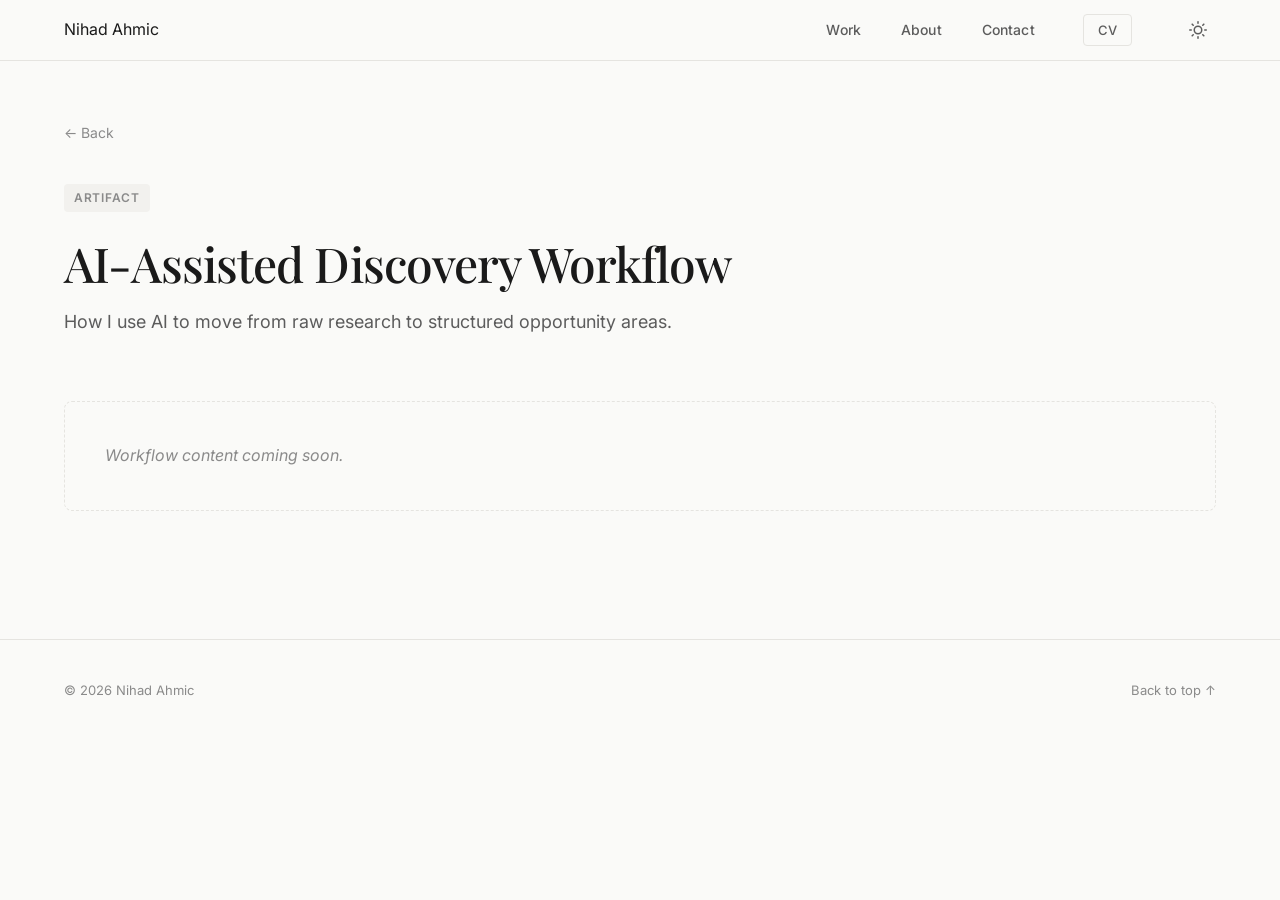
==== artifacts/discovery-workflow.html @ 09aa1a8a "Initial portfolio deploy" ====
<!DOCTYPE html>
<html lang="en" data-theme="light">
<head>
  <meta charset="UTF-8">
  <meta name="viewport" content="width=device-width, initial-scale=1.0">
  <title>AI-Assisted Discovery Workflow | Nihad Ahmic</title>
  <meta name="description" content="How I use AI to move from raw research to structured opportunity areas.">
  <link rel="stylesheet" href="../styles.css">
  <link rel="preconnect" href="https://fonts.googleapis.com">
  <link rel="preconnect" href="https://fonts.gstatic.com" crossorigin>
  <link href="https://fonts.googleapis.com/css2?family=Inter:wght@400;500;600&family=Playfair+Display:ital,wght@0,500;0,600;1,500&display=swap" rel="stylesheet">
</head>
<body>

  <!-- Navigation -->
  <nav class="nav" aria-label="Primary navigation">
    <div class="nav-inner">
      <a href="../index.html" class="nav-logo">Nihad Ahmic</a>
      <div class="nav-links">
        <a href="../index.html#work">Work</a>
        <a href="../index.html#about">About</a>
        <a href="../index.html#contact">Contact</a>
        <a href="../cv.pdf" class="nav-cv" target="_blank" rel="noopener noreferrer">CV</a>
        <button class="theme-toggle" aria-label="Toggle dark mode" type="button">
          <svg class="icon-sun" width="18" height="18" viewBox="0 0 24 24" fill="none" stroke="currentColor" stroke-width="2" stroke-linecap="round" stroke-linejoin="round"><circle cx="12" cy="12" r="5"/><line x1="12" y1="1" x2="12" y2="3"/><line x1="12" y1="21" x2="12" y2="23"/><line x1="4.22" y1="4.22" x2="5.64" y2="5.64"/><line x1="18.36" y1="18.36" x2="19.78" y2="19.78"/><line x1="1" y1="12" x2="3" y2="12"/><line x1="21" y1="12" x2="23" y2="12"/><line x1="4.22" y1="19.78" x2="5.64" y2="18.36"/><line x1="18.36" y1="5.64" x2="19.78" y2="4.22"/></svg>
          <svg class="icon-moon" width="18" height="18" viewBox="0 0 24 24" fill="none" stroke="currentColor" stroke-width="2" stroke-linecap="round" stroke-linejoin="round"><path d="M21 12.79A9 9 0 1 1 11.21 3 7 7 0 0 0 21 12.79z"/></svg>
        </button>
      </div>
    </div>
  </nav>

  <!-- Subpage Header -->
  <header class="subpage-header">
    <div class="container">
      <a href="../index.html" class="breadcrumb">&larr; Back</a>
      <div>
        <span class="subpage-tag">Artifact</span>
        <h1 class="subpage-title">AI-Assisted Discovery Workflow</h1>
        <p class="subpage-description">How I use AI to move from raw research to structured opportunity areas.</p>
      </div>
    </div>
  </header>

  <!-- Body -->
  <main class="subpage-body">
    <div class="container">
      <section class="subpage-section">
        <div class="subpage-placeholder">Workflow content coming soon.</div>
      </section>
    </div>
  </main>

  <!-- Footer -->
  <footer class="footer">
    <div class="container footer-inner">
      <p>&copy; 2026 Nihad Ahmic</p>
      <a href="#" class="footer-top">Back to top <span aria-hidden="true">↑</span></a>
    </div>
  </footer>

  <script src="../script.js"></script>
</body>
</html>
---- styles.css ----
/* ============================================
   DESIGN TOKENS
   ============================================ */

:root {
  /* Typography */
  --font-sans: 'Inter', -apple-system, BlinkMacSystemFont, 'Segoe UI', sans-serif;
  --font-serif: 'Playfair Display', Georgia, 'Times New Roman', serif;

  /* Spacing */
  --space-xs: 0.5rem;
  --space-sm: 1rem;
  --space-md: 1.5rem;
  --space-lg: 2.5rem;
  --space-xl: 4rem;
  --space-2xl: 6rem;
  --space-3xl: 8rem;

  /* Sizing */
  --container: 1200px;
  --radius: 12px;
  --radius-sm: 8px;

  /* Transition */
  --ease: cubic-bezier(0.25, 0.46, 0.45, 0.94);
  --duration: 0.3s;

  /* Light theme (default) */
  --bg: #FAFAF8;
  --bg-elevated: #FFFFFF;
  --bg-subtle: #F2F1EE;
  --text-primary: #1A1A1A;
  --text-secondary: #5C5C5C;
  --text-tertiary: #8A8A8A;
  --border: #E5E4E0;
  --border-hover: #D0CFC9;
  --accent: #1A1A1A;
  --accent-text: #FAFAF8;
  --color-accent: #C4622D;
  --card-shadow: 0 1px 3px rgba(0,0,0,0.04), 0 4px 12px rgba(0,0,0,0.03);
  --card-shadow-hover: 0 2px 8px rgba(0,0,0,0.06), 0 8px 24px rgba(0,0,0,0.06);
}

[data-theme="dark"] {
  --bg: #111110;
  --bg-elevated: #1A1A18;
  --bg-subtle: #222220;
  --text-primary: #EDEDEB;
  --text-secondary: #A0A09C;
  --text-tertiary: #6B6B67;
  --border: #2C2C2A;
  --border-hover: #3D3D3A;
  --accent: #EDEDEB;
  --accent-text: #111110;
  --color-accent: #D4733E;
  --card-shadow: 0 1px 3px rgba(0,0,0,0.2), 0 4px 12px rgba(0,0,0,0.15);
  --card-shadow-hover: 0 2px 8px rgba(0,0,0,0.3), 0 8px 24px rgba(0,0,0,0.25);
}

/* ============================================
   RESET & BASE
   ============================================ */

*, *::before, *::after {
  margin: 0;
  padding: 0;
  box-sizing: border-box;
}

html {
  scroll-behavior: smooth;
  -webkit-text-size-adjust: 100%;
}

body {
  font-family: var(--font-sans);
  font-size: 1rem;
  line-height: 1.6;
  color: var(--text-primary);
  background: var(--bg);
  -webkit-font-smoothing: antialiased;
  -moz-osx-font-smoothing: grayscale;
  transition: background var(--duration) var(--ease), color var(--duration) var(--ease);
}

a {
  color: inherit;
  text-decoration: none;
}

ol, ul {
  list-style: none;
}

img {
  display: block;
  max-width: 100%;
}

button {
  border: none;
  background: none;
  cursor: pointer;
  font: inherit;
  color: inherit;
}

/* ============================================
   LAYOUT
   ============================================ */

.container {
  max-width: var(--container);
  margin: 0 auto;
  padding: 0 var(--space-md);
}

.section {
  padding: var(--space-3xl) 0;
}

@media (max-width: 768px) {
  .section {
    padding: var(--space-xl) 0;
  }
}

/* ============================================
   NAVIGATION
   ============================================ */

.nav {
  position: fixed;
  top: 0;
  left: 0;
  right: 0;
  z-index: 100;
  background: var(--bg);
  border-bottom: 1px solid var(--border);
  transition: background var(--duration) var(--ease), border-color var(--duration) var(--ease);
}

.nav-inner {
  max-width: var(--container);
  margin: 0 auto;
  padding: 0 var(--space-md);
  display: flex;
  align-items: center;
  justify-content: space-between;
  height: 60px;
}

.nav-logo {
  font-family: var(--font-sans);
  font-size: 1rem;
  font-weight: 400;
  letter-spacing: 0;
}

.nav-links {
  display: flex;
  align-items: center;
  gap: var(--space-lg);
}

.nav-links a {
  font-size: 0.875rem;
  font-weight: 500;
  color: var(--text-secondary);
  transition: color var(--duration) var(--ease);
  letter-spacing: 0.01em;
}

.nav-links a:hover {
  color: var(--text-primary);
}

.nav-links a.active {
  color: var(--text-primary);
  border-bottom: 1.5px solid var(--color-accent);
  padding-bottom: 2px;
}

.nav-cv {
  margin-left: var(--space-xs);
  padding: 5px 14px;
  border: 1px solid var(--border) !important;
  border-radius: 4px;
  font-size: 0.8125rem !important;
  font-weight: 500;
  transition: border-color var(--duration) var(--ease), color var(--duration) var(--ease);
}

.nav-cv:hover {
  border-color: var(--border-hover) !important;
}

.nav-linkedin {
  display: inline-flex;
  align-items: center;
  justify-content: center;
  color: var(--text-secondary);
  margin-left: 16px;
  margin-right: 16px;
  transition: color 0.2s ease;
}

.nav-linkedin:hover {
  color: var(--color-accent);
}

.theme-toggle {
  display: flex;
  align-items: center;
  justify-content: center;
  width: 36px;
  height: 36px;
  border-radius: 50%;
  transition: background var(--duration) var(--ease);
  color: var(--text-secondary);
  margin-left: var(--space-xs);
}

.theme-toggle:hover {
  background: var(--bg-subtle);
  color: var(--text-primary);
}

[data-theme="light"] .icon-moon { display: none; }
[data-theme="dark"] .icon-sun { display: none; }

/* ============================================
   HERO
   ============================================ */

.hero {
  display: flex;
  align-items: flex-start;
  padding-top: 120px;
  padding-bottom: var(--space-3xl);
}

.hero .container {
  display: flex;
  flex-direction: column;
}

.hero-label {
  font-size: 0.8125rem;
  font-weight: 600;
  letter-spacing: 0.08em;
  text-transform: uppercase;
  color: var(--text-tertiary);
  margin-bottom: var(--space-md);
  border-left: 2px solid var(--accent);
  padding-left: 8px;
}

.hero-headline {
  font-family: var(--font-serif);
  font-size: clamp(2.5rem, 5.5vw, 4.25rem);
  font-weight: 500;
  line-height: 1.1;
  letter-spacing: -0.025em;
  margin-bottom: var(--space-lg);
  max-width: 800px;
}

.hero-sub {
  font-size: 1.125rem;
  line-height: 1.7;
  color: var(--text-secondary);
  max-width: 640px;
  margin-bottom: var(--space-md);
}

.hero-proof {
  display: none;
}

.hero-ctas {
  display: flex;
  gap: var(--space-sm);
  flex-wrap: wrap;
}

.hero-ai-note {
  font-size: 12px;
  font-family: var(--font-sans);
  font-style: italic;
  opacity: 0.55;
  margin-top: 12px;
  color: var(--text-secondary);
}

.hero-aside {
  display: flex;
  flex-direction: row;
  align-items: center;
  gap: var(--space-lg);
  margin-top: 48px;
}

.hero-stat {
  display: flex;
  flex-direction: column;
  gap: 4px;
}

.hero-stat-number {
  font-family: var(--font-serif);
  font-size: 2rem;
  font-weight: 600;
  letter-spacing: -0.02em;
}

.hero-stat-label {
  font-size: 0.75rem;
  color: var(--text-tertiary);
  letter-spacing: 0.01em;
  font-family: var(--font-sans);
}

.hero-stat-divider {
  width: 1px;
  height: 48px;
  background: var(--border);
  flex-shrink: 0;
}

@media (max-width: 900px) {
  .hero-aside {
    flex-wrap: wrap;
    gap: var(--space-md);
  }
}

@media (max-width: 480px) {
  .hero {
    padding-top: 100px;
  }
  .hero-aside {
    flex-direction: column;
    align-items: flex-start;
  }
  .hero-stat-divider {
    width: 48px;
    height: 1px;
  }
}

/* ============================================
   BUTTONS
   ============================================ */

.btn {
  display: inline-flex;
  align-items: center;
  gap: 8px;
  padding: 14px 28px;
  font-size: 0.9375rem;
  font-weight: 500;
  border-radius: 4px;
  transition: all var(--duration) var(--ease);
  letter-spacing: 0.01em;
}

.btn-primary {
  background: var(--accent);
  color: var(--accent-text);
}

.btn-primary:hover {
  opacity: 0.85;
  transform: translateY(-1px);
}

.btn-secondary {
  background: transparent;
  color: var(--text-primary);
  border: 1.5px solid var(--border-hover);
}

.btn-secondary:hover {
  border-color: var(--text-tertiary);
  background: var(--bg-subtle);
}

.btn-primary--accent {
  background: var(--color-accent);
  color: #FFFFFF;
}

.btn-primary--accent:hover {
  opacity: 0.85;
  transform: translateY(-1px);
}

/* ============================================
   SECTION HEADERS
   ============================================ */

.section-header {
  display: flex;
  align-items: baseline;
  gap: var(--space-md);
  margin-bottom: var(--space-xl);
}

.section-number {
  font-family: var(--font-serif);
  font-size: 0.875rem;
  color: var(--text-tertiary);
  font-style: italic;
}

.section-title {
  font-family: var(--font-serif);
  font-size: clamp(1.75rem, 3vw, 2.5rem);
  font-weight: 500;
  letter-spacing: -0.02em;
}

.section-intro {
  font-size: 1.125rem;
  line-height: 1.7;
  color: var(--text-secondary);
  max-width: 680px;
  margin-bottom: var(--space-xl);
}

/* ============================================
   SELECTED WORK
   ============================================ */

.selected-work {
  background: var(--bg-subtle);
}

.work-grid {
  display: grid;
  grid-template-columns: 1fr 1fr;
  gap: var(--space-md);
}

.work-card {
  display: block;
  background: var(--bg-elevated);
  border: 1px solid var(--border);
  border-radius: var(--radius);
  padding: var(--space-lg);
  transition: all var(--duration) var(--ease);
  box-shadow: var(--card-shadow);
}

.work-card:hover {
  border-color: var(--border-hover);
  box-shadow: var(--card-shadow-hover);
  transform: translateY(-2px);
}

.work-card--large {
  grid-column: 1 / -1;
  display: grid;
  grid-template-columns: 1fr;
}

.work-card-inner {
  display: flex;
  flex-direction: column;
  gap: var(--space-sm);
}

.work-card-tag {
  display: inline-block;
  width: fit-content;
  font-size: 0.75rem;
  font-weight: 600;
  letter-spacing: 0.06em;
  text-transform: uppercase;
  color: var(--text-tertiary);
  padding: 4px 10px;
  background: var(--bg-subtle);
  border-radius: 4px;
}

.work-card-title {
  font-family: var(--font-serif);
  font-size: 1.375rem;
  font-weight: 500;
  letter-spacing: -0.01em;
  line-height: 1.3;
}

.work-card-desc {
  color: var(--text-secondary);
  font-size: 0.9375rem;
  line-height: 1.65;
  max-width: 600px;
}

.work-card-link {
  font-size: 0.875rem;
  font-weight: 500;
  color: var(--text-primary);
  margin-top: auto;
  padding-top: var(--space-xs);
  transition: opacity var(--duration) var(--ease);
}

.work-card:hover .work-card-link {
  opacity: 0.7;
}

.work-card:hover .work-card-link span {
  color: var(--color-accent);
}

@media (max-width: 640px) {
  .work-grid {
    grid-template-columns: 1fr;
  }
}

/* ============================================
   HOW I OPERATE
   ============================================ */

.how-i-work {
  background: var(--bg-subtle);
}

.how-layout {
  display: grid;
  grid-template-columns: 1fr 1fr;
  gap: var(--space-3xl);
  align-items: start;
}

.principles-list {
  display: flex;
  flex-direction: column;
  gap: 0;
  counter-reset: principle;
}

.principle {
  display: flex;
  align-items: baseline;
  gap: var(--space-md);
  padding: var(--space-md) 0;
  border-bottom: 1px solid var(--border);
}

.principle:first-child {
  padding-top: 0;
}

.principle:last-child {
  border-bottom: none;
}

.principle-number {
  font-family: var(--font-serif);
  font-size: 0.8125rem;
  font-style: italic;
  color: var(--text-tertiary);
  flex-shrink: 0;
  width: 24px;
}

.principle p {
  font-size: 1.0625rem;
  line-height: 1.55;
}

@media (max-width: 768px) {
  .how-layout {
    grid-template-columns: 1fr;
    gap: var(--space-xl);
  }
}

/* ============================================
   ARTIFACTS
   ============================================ */

.artifacts-section {
  margin-top: var(--space-3xl);
}

.artifacts-heading {
  font-family: var(--font-serif);
  font-size: 1.5rem;
  font-weight: 500;
  letter-spacing: -0.01em;
  margin-bottom: var(--space-sm);
}

.artifacts-intro {
  font-size: 1rem;
  line-height: 1.7;
  color: var(--text-secondary);
  margin-bottom: var(--space-lg);
}

.artifacts-grid {
  display: grid;
  grid-template-columns: 1fr 1fr;
  gap: var(--space-md);
}

.artifact-card {
  display: flex;
  flex-direction: column;
  gap: var(--space-xs);
  padding: var(--space-md);
  background: transparent;
  border: 1px dashed var(--border);
  border-radius: var(--radius-sm);
  transition: all var(--duration) var(--ease);
}

.artifact-card:hover {
  border-color: var(--border-hover);
  background: var(--bg-elevated);
}

.artifact-card-title {
  font-size: 0.9375rem;
  font-weight: 500;
  letter-spacing: -0.01em;
}

.artifact-card-desc {
  font-size: 0.8125rem;
  line-height: 1.6;
  color: var(--text-secondary);
}

.artifact-card-status {
  display: inline-block;
  width: fit-content;
  font-size: 0.6875rem;
  font-weight: 500;
  letter-spacing: 0.04em;
  text-transform: uppercase;
  color: var(--text-tertiary);
  padding: 2px 8px;
  background: var(--bg-subtle);
  border-radius: 100px;
  margin-top: var(--space-xs);
}

@media (max-width: 640px) {
  .artifacts-grid {
    grid-template-columns: 1fr;
  }
}

/* Stagger artifact cards */
.artifacts-grid .reveal:nth-child(2) { transition-delay: 0.06s; }
.artifacts-grid .reveal:nth-child(3) { transition-delay: 0.12s; }
.artifacts-grid .reveal:nth-child(4) { transition-delay: 0.18s; }

/* ============================================
   ABOUT
   ============================================ */

.about {
  background: var(--bg-subtle);
}

.about-layout {
  display: grid;
  grid-template-columns: 35% 1fr;
  gap: 64px;
  align-items: start;
}

.about-photo {
  background: var(--bg-subtle);
  border-radius: 4px;
  overflow: hidden;
}

.about-photo img {
  width: 100%;
  aspect-ratio: 4 / 5;
  object-fit: cover;
  object-position: top center;
  border-radius: 4px;
}

.about-content {
  display: flex;
  flex-direction: column;
  gap: var(--space-md);
}

.about-text {
  font-size: 1.125rem;
  line-height: 1.75;
  color: var(--text-secondary);
}

.about-text:first-child {
  color: var(--text-primary);
  font-size: 1.25rem;
}

.about-links {
  display: flex;
  flex-direction: column;
  gap: 8px;
  margin-top: 24px;
}

.about-link {
  font-family: var(--font-sans);
  font-size: 0.875rem;
  color: var(--text-tertiary);
  transition: color var(--duration) var(--ease);
}

.about-link:hover {
  color: var(--text-primary);
  text-decoration: underline;
}

@media (max-width: 1024px) {
  .about-layout {
    gap: 32px;
  }
}

@media (max-width: 768px) {
  .about-layout {
    grid-template-columns: 1fr;
    gap: var(--space-lg);
  }
  .about-photo img {
    max-height: 400px;
    width: 100%;
  }
}

/* ============================================
   CONTACT
   ============================================ */

.contact-content {
  max-width: 600px;
}

.contact-text {
  font-size: 1.125rem;
  line-height: 1.7;
  color: var(--text-secondary);
  margin-bottom: var(--space-lg);
}

.contact-links {
  display: flex;
  align-items: center;
  gap: var(--space-lg);
  flex-wrap: wrap;
}

.contact-social {
  font-size: 0.9375rem;
  font-weight: 500;
  color: var(--text-secondary);
  transition: color var(--duration) var(--ease);
}

.contact-social:hover {
  color: var(--text-primary);
}

/* ============================================
   FOOTER
   ============================================ */

.footer {
  padding: var(--space-lg) 0;
  border-top: 1px solid var(--border);
}

.footer-inner {
  display: flex;
  justify-content: space-between;
  align-items: center;
}

.footer p {
  font-size: 0.8125rem;
  color: var(--text-tertiary);
}

.footer-top {
  font-size: 0.8125rem;
  color: var(--text-tertiary);
  transition: color var(--duration) var(--ease);
}

.footer-top:hover {
  color: var(--text-primary);
}

/* ============================================
   SUBPAGE STYLES
   ============================================ */

.subpage-header {
  padding-top: 120px;
  padding-bottom: var(--space-xl);
}

.breadcrumb {
  display: inline-block;
  font-size: 0.875rem;
  color: var(--text-tertiary);
  margin-bottom: var(--space-lg);
  transition: color var(--duration) var(--ease);
}

.breadcrumb:hover {
  color: var(--text-primary);
}

.subpage-tag {
  display: inline-block;
  font-size: 0.75rem;
  font-weight: 600;
  letter-spacing: 0.06em;
  text-transform: uppercase;
  color: var(--text-tertiary);
  padding: 4px 10px;
  background: var(--bg-subtle);
  border-radius: 4px;
  margin-bottom: var(--space-md);
}

.subpage-title {
  font-family: var(--font-serif);
  font-size: clamp(2rem, 4vw, 3rem);
  font-weight: 500;
  line-height: 1.15;
  letter-spacing: -0.02em;
  margin-bottom: var(--space-sm);
}

.subpage-description {
  font-size: 1.125rem;
  line-height: 1.7;
  color: var(--text-secondary);
  max-width: 640px;
}

.subpage-body {
  padding-bottom: var(--space-3xl);
}

.subpage-section {
  margin-bottom: var(--space-2xl);
}

.subpage-section:last-child {
  margin-bottom: 0;
}

.subpage-section-title {
  font-family: var(--font-serif);
  font-size: 1.5rem;
  font-weight: 500;
  letter-spacing: -0.01em;
  margin-bottom: var(--space-md);
}

.subpage-placeholder {
  font-size: 1rem;
  line-height: 1.7;
  color: var(--text-tertiary);
  font-style: italic;
  padding: var(--space-lg);
  border: 1px dashed var(--border);
  border-radius: var(--radius-sm);
}

/* ============================================
   SCROLL REVEAL ANIMATIONS
   ============================================ */

.reveal {
  opacity: 0;
  transform: translateY(20px);
  transition: opacity 0.7s var(--ease), transform 0.7s var(--ease);
}

.reveal.visible {
  opacity: 1;
  transform: translateY(0);
}

/* Stagger children within grids */
.work-grid .reveal:nth-child(2) { transition-delay: 0.08s; }
.work-grid .reveal:nth-child(3) { transition-delay: 0.16s; }

.principles-list .reveal:nth-child(2) { transition-delay: 0.06s; }
.principles-list .reveal:nth-child(3) { transition-delay: 0.12s; }
.principles-list .reveal:nth-child(4) { transition-delay: 0.18s; }
.principles-list .reveal:nth-child(5) { transition-delay: 0.24s; }

/* ============================================
   SELECTION
   ============================================ */

::selection {
  background: var(--accent);
  color: var(--accent-text);
}

/* ============================================
   FOCUS STYLES
   ============================================ */

:focus-visible {
  outline: 2px solid var(--text-primary);
  outline-offset: 3px;
  border-radius: 2px;
}

/* ============================================
   REDUCED MOTION
   ============================================ */

@media (prefers-reduced-motion: reduce) {
  *, *::before, *::after {
    animation-duration: 0.01ms !important;
    transition-duration: 0.01ms !important;
  }

  html {
    scroll-behavior: auto;
  }

  .reveal {
    opacity: 1;
    transform: none;
  }
}
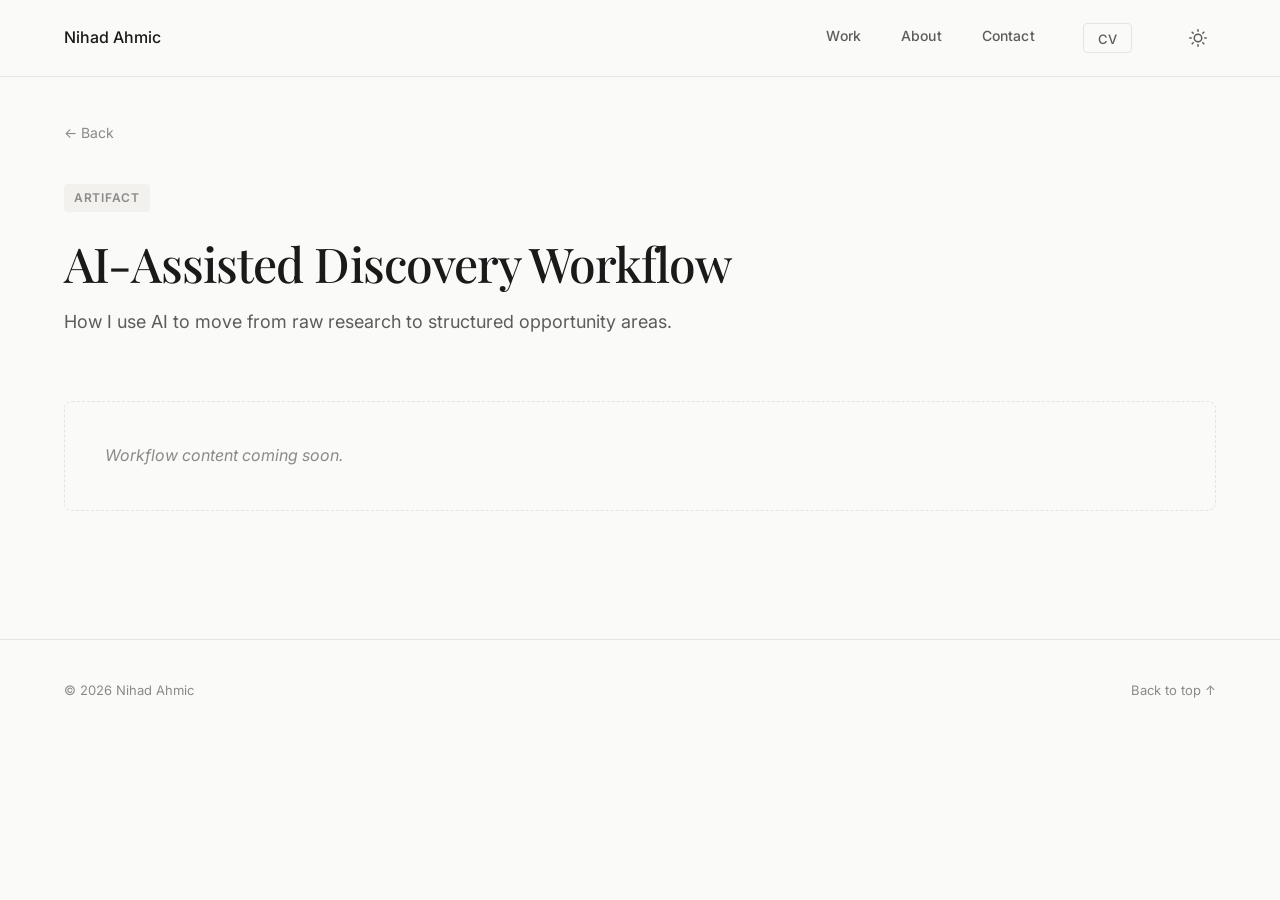
==== commit 8e8d75d3: "Rename cv.pdf to Nihad_Ahmic_CV.pdf Co-Authored-By: Claude Opus 4.7 <noreply@anthropic.com>" ====
--- a/artifacts/discovery-workflow.html
+++ b/artifacts/discovery-workflow.html
@@ -20,7 +20,7 @@
         <a href="../index.html#work">Work</a>
         <a href="../index.html#about">About</a>
         <a href="../index.html#contact">Contact</a>
-        <a href="../cv.pdf" class="nav-cv" target="_blank" rel="noopener noreferrer">CV</a>
+        <a href="../Nihad_Ahmic_CV.pdf" class="nav-cv" target="_blank" rel="noopener noreferrer">CV</a>
         <button class="theme-toggle" aria-label="Toggle dark mode" type="button">
           <svg class="icon-sun" width="18" height="18" viewBox="0 0 24 24" fill="none" stroke="currentColor" stroke-width="2" stroke-linecap="round" stroke-linejoin="round"><circle cx="12" cy="12" r="5"/><line x1="12" y1="1" x2="12" y2="3"/><line x1="12" y1="21" x2="12" y2="23"/><line x1="4.22" y1="4.22" x2="5.64" y2="5.64"/><line x1="18.36" y1="18.36" x2="19.78" y2="19.78"/><line x1="1" y1="12" x2="3" y2="12"/><line x1="21" y1="12" x2="23" y2="12"/><line x1="4.22" y1="19.78" x2="5.64" y2="18.36"/><line x1="18.36" y1="5.64" x2="19.78" y2="4.22"/></svg>
           <svg class="icon-moon" width="18" height="18" viewBox="0 0 24 24" fill="none" stroke="currentColor" stroke-width="2" stroke-linecap="round" stroke-linejoin="round"><path d="M21 12.79A9 9 0 1 1 11.21 3 7 7 0 0 0 21 12.79z"/></svg>
--- a/styles.css
+++ b/styles.css
@@ -1,3 +1,14 @@
+/* ============================================
+   PROD ENVIRONMENT (nihadahmic.com)
+   ============================================ */
+
+.is-prod .nav-links a[href="#work"],
+.is-prod #work,
+.is-prod .artifacts-section,
+.is-prod .hero-ctas a[href="#work"] {
+  display: none !important;
+}
+
 /* ============================================
    DESIGN TOKENS
    ============================================ */
@@ -6,6 +17,7 @@
   /* Typography */
   --font-sans: 'Inter', -apple-system, BlinkMacSystemFont, 'Segoe UI', sans-serif;
   --font-serif: 'Playfair Display', Georgia, 'Times New Roman', serif;
+  --font-mono: ui-monospace, 'SF Mono', 'Menlo', 'Consolas', monospace;
 
   /* Spacing */
   --space-xs: 0.5rem;
@@ -37,6 +49,19 @@
   --accent: #1A1A1A;
   --accent-text: #FAFAF8;
   --color-accent: #C4622D;
+
+  /* Nav active underline — muted version of primary text */
+  --nav-active: rgba(26, 26, 26, 0.55);
+
+  /* Work card category accents (muted, editorial) */
+  --cat-strategy: #3B6FA8;   /* blue */
+  --cat-opportunity: #C08A2E; /* amber */
+  --cat-concept: #4C8056;     /* green */
+
+  /* Draft badge */
+  --badge-bg: #FFF3CD;
+  --badge-text: #7D4E00;
+
   --card-shadow: 0 1px 3px rgba(0,0,0,0.04), 0 4px 12px rgba(0,0,0,0.03);
   --card-shadow-hover: 0 2px 8px rgba(0,0,0,0.06), 0 8px 24px rgba(0,0,0,0.06);
 }
@@ -46,13 +71,23 @@
   --bg-elevated: #1A1A18;
   --bg-subtle: #222220;
   --text-primary: #EDEDEB;
-  --text-secondary: #A0A09C;
-  --text-tertiary: #6B6B67;
+  --text-secondary: #B8B8B4;
+  --text-tertiary: #8A8A85;
   --border: #2C2C2A;
   --border-hover: #3D3D3A;
   --accent: #EDEDEB;
   --accent-text: #111110;
-  --color-accent: #D4733E;
+  --color-accent: #E08A52;
+
+  --nav-active: rgba(237, 237, 235, 0.6);
+
+  --cat-strategy: #6FA3D6;
+  --cat-opportunity: #E0B366;
+  --cat-concept: #7FB089;
+
+  --badge-bg: #4A3A10;
+  --badge-text: #F5D87A;
+
   --card-shadow: 0 1px 3px rgba(0,0,0,0.2), 0 4px 12px rgba(0,0,0,0.15);
   --card-shadow-hover: 0 2px 8px rgba(0,0,0,0.3), 0 8px 24px rgba(0,0,0,0.25);
 }
@@ -116,7 +151,7 @@
 }
 
 .section {
-  padding: var(--space-3xl) 0;
+  padding: 4.5rem 0;
 }
 
 @media (max-width: 768px) {
@@ -147,14 +182,31 @@
   display: flex;
   align-items: center;
   justify-content: space-between;
-  height: 60px;
+  min-height: 76px;
 }
 
 .nav-logo {
+  display: inline-flex;
+  align-items: center;
+  gap: 14px;
   font-family: var(--font-sans);
   font-size: 1rem;
-  font-weight: 400;
+  font-weight: 500;
   letter-spacing: 0;
+}
+
+.nav-avatar {
+  width: 56px;
+  height: 56px;
+  border-radius: 50%;
+  object-fit: cover;
+  object-position: top center;
+  border: 1px solid var(--border);
+  flex-shrink: 0;
+}
+
+.nav-logo-short {
+  display: none;
 }
 
 .nav-links {
@@ -164,21 +216,36 @@
 }
 
 .nav-links a {
+  position: relative;
   font-size: 0.875rem;
   font-weight: 500;
   color: var(--text-secondary);
   transition: color var(--duration) var(--ease);
   letter-spacing: 0.01em;
+  padding-bottom: 3px;
 }
 
 .nav-links a:hover {
   color: var(--text-primary);
 }
 
+.nav-links a::after {
+  content: "";
+  position: absolute;
+  left: 0;
+  bottom: 0;
+  width: 0;
+  height: 1.5px;
+  background: var(--nav-active);
+  transition: width 0.25s ease;
+}
+
 .nav-links a.active {
   color: var(--text-primary);
-  border-bottom: 1.5px solid var(--color-accent);
-  padding-bottom: 2px;
+}
+
+.nav-links a.active::after {
+  width: 100%;
 }
 
 .nav-cv {
@@ -191,22 +258,12 @@
   transition: border-color var(--duration) var(--ease), color var(--duration) var(--ease);
 }
 
+.nav-cv::after {
+  display: none;
+}
+
 .nav-cv:hover {
   border-color: var(--border-hover) !important;
-}
-
-.nav-linkedin {
-  display: inline-flex;
-  align-items: center;
-  justify-content: center;
-  color: var(--text-secondary);
-  margin-left: 16px;
-  margin-right: 16px;
-  transition: color 0.2s ease;
-}
-
-.nav-linkedin:hover {
-  color: var(--color-accent);
 }
 
 .theme-toggle {
@@ -229,6 +286,38 @@
 [data-theme="light"] .icon-moon { display: none; }
 [data-theme="dark"] .icon-sun { display: none; }
 
+@media (max-width: 640px) {
+  .nav-inner {
+    flex-direction: column;
+    align-items: flex-start;
+    padding-top: 10px;
+    padding-bottom: 10px;
+    gap: 8px;
+    min-height: 0;
+  }
+  .nav-logo-full {
+    display: none;
+  }
+  .nav-logo-short {
+    display: inline;
+  }
+  .nav-links {
+    width: 100%;
+    flex-wrap: wrap;
+    gap: 12px;
+    row-gap: 8px;
+  }
+  .nav-links a {
+    font-size: 0.8125rem;
+  }
+  .nav-cv {
+    margin-left: 0;
+  }
+  .theme-toggle {
+    margin-left: auto;
+  }
+}
+
 /* ============================================
    HERO
    ============================================ */
@@ -236,8 +325,8 @@
 .hero {
   display: flex;
   align-items: flex-start;
-  padding-top: 120px;
-  padding-bottom: var(--space-3xl);
+  padding-top: 100px;
+  padding-bottom: 4.5rem;
 }
 
 .hero .container {
@@ -246,32 +335,32 @@
 }
 
 .hero-label {
-  font-size: 0.8125rem;
-  font-weight: 600;
+  font-size: 0.9375rem;
+  font-weight: 700;
   letter-spacing: 0.08em;
   text-transform: uppercase;
-  color: var(--text-tertiary);
+  color: var(--text-secondary);
   margin-bottom: var(--space-md);
   border-left: 2px solid var(--accent);
-  padding-left: 8px;
+  padding-left: 10px;
 }
 
 .hero-headline {
   font-family: var(--font-serif);
-  font-size: clamp(2.5rem, 5.5vw, 4.25rem);
+  font-size: clamp(2rem, 5vw, 3.5rem);
   font-weight: 500;
   line-height: 1.1;
   letter-spacing: -0.025em;
-  margin-bottom: var(--space-lg);
-  max-width: 800px;
+  margin-bottom: var(--space-md);
+  max-width: 20ch;
 }
 
 .hero-sub {
   font-size: 1.125rem;
   line-height: 1.7;
   color: var(--text-secondary);
-  max-width: 640px;
-  margin-bottom: var(--space-md);
+  max-width: 65ch;
+  margin-bottom: var(--space-sm);
 }
 
 .hero-proof {
@@ -284,68 +373,65 @@
   flex-wrap: wrap;
 }
 
-.hero-ai-note {
-  font-size: 12px;
-  font-family: var(--font-sans);
-  font-style: italic;
-  opacity: 0.55;
-  margin-top: 12px;
-  color: var(--text-secondary);
-}
-
 .hero-aside {
-  display: flex;
-  flex-direction: row;
-  align-items: center;
+  display: grid;
+  grid-template-columns: repeat(3, 1fr);
   gap: var(--space-lg);
-  margin-top: 48px;
-}
-
-.hero-stat {
+  margin-top: var(--space-xl);
+  padding-top: var(--space-lg);
+  border-top: 1px solid var(--border);
+}
+
+.stat {
   display: flex;
   flex-direction: column;
-  gap: 4px;
-}
-
-.hero-stat-number {
+  gap: 6px;
+}
+
+.stat-eyebrow {
+  font-size: 11px;
+  font-weight: 600;
+  letter-spacing: 0.1em;
+  text-transform: uppercase;
+  color: var(--text-tertiary);
+}
+
+.stat-number {
   font-family: var(--font-serif);
-  font-size: 2rem;
+  font-size: 2.25rem;
   font-weight: 600;
   letter-spacing: -0.02em;
-}
-
-.hero-stat-label {
-  font-size: 0.75rem;
-  color: var(--text-tertiary);
+  color: var(--text-primary);
+  line-height: 1.1;
+}
+
+.stat-number--text {
+  font-size: 1.35rem;
+  letter-spacing: -0.01em;
+}
+
+.stat-label {
+  font-size: 0.8125rem;
+  color: var(--text-secondary);
   letter-spacing: 0.01em;
   font-family: var(--font-sans);
-}
-
-.hero-stat-divider {
-  width: 1px;
-  height: 48px;
-  background: var(--border);
-  flex-shrink: 0;
+  max-width: 28ch;
 }
 
 @media (max-width: 900px) {
   .hero-aside {
-    flex-wrap: wrap;
+    grid-template-columns: 1fr 1fr;
     gap: var(--space-md);
   }
 }
 
 @media (max-width: 480px) {
   .hero {
-    padding-top: 100px;
+    padding-top: 160px;
   }
   .hero-aside {
-    flex-direction: column;
-    align-items: flex-start;
-  }
-  .hero-stat-divider {
-    width: 48px;
-    height: 1px;
+    grid-template-columns: 1fr;
+    gap: var(--space-md);
   }
 }
 
@@ -363,15 +449,17 @@
   border-radius: 4px;
   transition: all var(--duration) var(--ease);
   letter-spacing: 0.01em;
+  border: 1.5px solid transparent;
 }
 
 .btn-primary {
   background: var(--accent);
   color: var(--accent-text);
+  border-color: var(--accent);
 }
 
 .btn-primary:hover {
-  opacity: 0.85;
+  opacity: 0.88;
   transform: translateY(-1px);
 }
 
@@ -382,36 +470,46 @@
 }
 
 .btn-secondary:hover {
-  border-color: var(--text-tertiary);
+  border-color: var(--text-primary);
   background: var(--bg-subtle);
 }
 
 .btn-primary--accent {
   background: var(--color-accent);
   color: #FFFFFF;
+  border-color: var(--color-accent);
 }
 
 .btn-primary--accent:hover {
-  opacity: 0.85;
+  opacity: 0.88;
   transform: translateY(-1px);
 }
 
+.btn-lg {
+  padding: 16px 32px;
+  font-size: 1rem;
+}
+
 /* ============================================
    SECTION HEADERS
    ============================================ */
 
 .section-header {
   display: flex;
-  align-items: baseline;
-  gap: var(--space-md);
+  flex-direction: column;
+  align-items: flex-start;
+  gap: 6px;
   margin-bottom: var(--space-xl);
 }
 
 .section-number {
-  font-family: var(--font-serif);
-  font-size: 0.875rem;
+  font-family: var(--font-mono);
+  font-size: 0.75rem;
+  font-weight: 400;
+  letter-spacing: 0.15em;
   color: var(--text-tertiary);
-  font-style: italic;
+  text-transform: uppercase;
+  font-style: normal;
 }
 
 .section-title {
@@ -425,8 +523,26 @@
   font-size: 1.125rem;
   line-height: 1.7;
   color: var(--text-secondary);
-  max-width: 680px;
+  max-width: 65ch;
   margin-bottom: var(--space-xl);
+}
+
+/* Body paragraph readable line-length inside sections */
+.section p,
+.section li {
+  max-width: 65ch;
+}
+
+/* Opt-out for grid/card children that shouldn't clamp */
+.section .work-card p,
+.section .work-card li,
+.section .artifact-card p,
+.section .testimonial-card p,
+.section .testimonial-card blockquote,
+.section .stat p,
+.section .stat-label,
+.section .hero-aside p {
+  max-width: none;
 }
 
 /* ============================================
@@ -445,8 +561,10 @@
 
 .work-card {
   display: block;
+  position: relative;
   background: var(--bg-elevated);
   border: 1px solid var(--border);
+  border-left: 3px solid var(--border);
   border-radius: var(--radius);
   padding: var(--space-lg);
   transition: all var(--duration) var(--ease);
@@ -457,6 +575,27 @@
   border-color: var(--border-hover);
   box-shadow: var(--card-shadow-hover);
   transform: translateY(-2px);
+}
+
+.work-card--strategy {
+  border-left-color: var(--cat-strategy);
+}
+.work-card--strategy:hover {
+  border-left-color: var(--cat-strategy);
+}
+
+.work-card--opportunity {
+  border-left-color: var(--cat-opportunity);
+}
+.work-card--opportunity:hover {
+  border-left-color: var(--cat-opportunity);
+}
+
+.work-card--concept {
+  border-left-color: var(--cat-concept);
+}
+.work-card--concept:hover {
+  border-left-color: var(--cat-concept);
 }
 
 .work-card--large {
@@ -484,6 +623,16 @@
   border-radius: 4px;
 }
 
+.work-card--strategy .work-card-tag {
+  color: var(--cat-strategy);
+}
+.work-card--opportunity .work-card-tag {
+  color: var(--cat-opportunity);
+}
+.work-card--concept .work-card-tag {
+  color: var(--cat-concept);
+}
+
 .work-card-title {
   font-family: var(--font-serif);
   font-size: 1.375rem;
@@ -496,24 +645,30 @@
   color: var(--text-secondary);
   font-size: 0.9375rem;
   line-height: 1.65;
-  max-width: 600px;
+  max-width: 65ch;
 }
 
 .work-card-link {
+  display: inline-flex;
+  align-items: center;
+  gap: 6px;
   font-size: 0.875rem;
   font-weight: 500;
-  color: var(--text-primary);
+  color: var(--text-secondary);
   margin-top: auto;
   padding-top: var(--space-xs);
-  transition: opacity var(--duration) var(--ease);
+  transition: color var(--duration) var(--ease), gap var(--duration) var(--ease);
 }
 
 .work-card:hover .work-card-link {
-  opacity: 0.7;
+  color: var(--text-primary);
+  text-decoration: underline;
+  text-underline-offset: 3px;
+  gap: 10px;
 }
 
 .work-card:hover .work-card-link span {
-  color: var(--color-accent);
+  color: inherit;
 }
 
 @media (max-width: 640px) {
@@ -545,7 +700,8 @@
 }
 
 .principle {
-  display: flex;
+  display: grid;
+  grid-template-columns: 56px 1fr;
   align-items: baseline;
   gap: var(--space-md);
   padding: var(--space-md) 0;
@@ -561,17 +717,19 @@
 }
 
 .principle-number {
-  font-family: var(--font-serif);
-  font-size: 0.8125rem;
-  font-style: italic;
+  font-family: var(--font-mono);
+  font-size: 1.5rem;
+  font-weight: 300;
+  font-style: normal;
   color: var(--text-tertiary);
-  flex-shrink: 0;
-  width: 24px;
+  letter-spacing: 0.02em;
 }
 
 .principle p {
   font-size: 1.0625rem;
   line-height: 1.55;
+  color: var(--text-primary);
+  max-width: 65ch;
 }
 
 @media (max-width: 768px) {
@@ -579,6 +737,13 @@
     grid-template-columns: 1fr;
     gap: var(--space-xl);
   }
+  .principle {
+    grid-template-columns: 44px 1fr;
+    gap: var(--space-sm);
+  }
+  .principle-number {
+    font-size: 1.25rem;
+  }
 }
 
 /* ============================================
@@ -602,6 +767,7 @@
   line-height: 1.7;
   color: var(--text-secondary);
   margin-bottom: var(--space-lg);
+  max-width: 65ch;
 }
 
 .artifacts-grid {
@@ -636,19 +802,20 @@
   font-size: 0.8125rem;
   line-height: 1.6;
   color: var(--text-secondary);
+  max-width: 65ch;
 }
 
 .artifact-card-status {
   display: inline-block;
   width: fit-content;
-  font-size: 0.6875rem;
-  font-weight: 500;
-  letter-spacing: 0.04em;
-  text-transform: uppercase;
-  color: var(--text-tertiary);
+  font-size: 11px;
+  font-weight: 600;
+  letter-spacing: 0.02em;
+  text-transform: none;
+  color: var(--badge-text);
   padding: 2px 8px;
-  background: var(--bg-subtle);
-  border-radius: 100px;
+  background: var(--badge-bg);
+  border-radius: 99px;
   margin-top: var(--space-xs);
 }
 
@@ -665,83 +832,344 @@
 
 /* ============================================
    ABOUT
-   ============================================ */
-
+============================================ */
 .about {
   background: var(--bg-subtle);
 }
 
 .about-layout {
   display: grid;
-  grid-template-columns: 35% 1fr;
-  gap: 64px;
+  grid-template-columns: 280px 1fr;
+  gap: var(--space-3xl);
   align-items: start;
 }
 
+.about-left {
+  display: flex;
+  flex-direction: column;
+  align-items: center;
+  gap: var(--space-md);
+}
+
 .about-photo {
-  background: var(--bg-subtle);
-  border-radius: 4px;
+  flex-shrink: 0;
+  width: 220px;
+  height: 220px;
+  border-radius: 50%;
   overflow: hidden;
+  outline: 3px solid var(--bg-subtle);
+  box-shadow: 0 0 0 1px var(--border);
+  transform: translateZ(0);
+  will-change: transform;
 }
 
 .about-photo img {
+  display: block;
   width: 100%;
-  aspect-ratio: 4 / 5;
+  height: 100%;
   object-fit: cover;
   object-position: top center;
-  border-radius: 4px;
-}
-
-.about-content {
+}
+
+.about-ctas {
+  display: flex;
+  flex-direction: column;
+  align-items: center;
+  gap: 0.375rem;
+}
+
+.about-link {
+  font-size: 0.8125rem;
+  color: var(--text-tertiary);
+  transition: color var(--duration) var(--ease);
+}
+
+.about-link:hover {
+  color: var(--text-primary);
+  text-decoration: underline;
+  text-underline-offset: 3px;
+}
+
+.about-right {
   display: flex;
   flex-direction: column;
   gap: var(--space-md);
 }
 
+.about-lead .about-text {
+  font-size: 1.375rem;
+  line-height: 1.65;
+  color: var(--text-primary);
+  font-family: var(--font-serif);
+  font-weight: 500;
+  max-width: 55ch;
+}
+
 .about-text {
-  font-size: 1.125rem;
-  line-height: 1.75;
-  color: var(--text-secondary);
-}
-
-.about-text:first-child {
-  color: var(--text-primary);
-  font-size: 1.25rem;
-}
-
-.about-links {
+  font-size: 1.0625rem;
+  line-height: 1.8;
+  color: var(--text-secondary);
+  max-width: 65ch;
+}
+
+.about-text--secondary {
+  color: var(--text-secondary);
+}
+
+/* Certifications */
+.certifications {
+  margin-top: var(--space-lg);
+  padding-top: var(--space-lg);
+  border-top: 1px solid var(--border);
+  max-width: none;
+}
+
+.certifications-heading {
+  font-size: 0.6875rem;
+  text-transform: uppercase;
+  letter-spacing: 0.14em;
+  color: var(--text-tertiary);
+  font-weight: 600;
+  margin-bottom: 1.5rem;
+}
+
+.cert-list {
   display: flex;
   flex-direction: column;
-  gap: 8px;
-  margin-top: 24px;
-}
-
-.about-link {
-  font-family: var(--font-sans);
+  gap: 1.375rem;
+  list-style: none;
+  padding: 0;
+  margin: 0;
+  max-width: none;
+}
+
+.cert-item {
+  display: flex;
+  align-items: flex-start;
+  gap: 0.875rem;
+  max-width: none;
+}
+
+.cert-logo {
+  display: block;
+  width: 28px;
+  height: 28px;
+  object-fit: contain;
+  flex-shrink: 0;
+  border-radius: 4px;
+  margin-top: 2px;
+  opacity: 0.85;
+}
+
+.cert-body {
+  display: flex;
+  flex-direction: column;
+  gap: 0.2rem;
+  min-width: 0;
+}
+
+.cert-name {
   font-size: 0.875rem;
+  font-weight: 500;
+  color: var(--text-primary);
+  text-decoration: underline;
+  text-underline-offset: 3px;
+  text-decoration-color: var(--border);
+  transition: color var(--duration) var(--ease), text-decoration-color var(--duration) var(--ease);
+  line-height: 1.45;
+}
+
+.cert-name:hover {
+  color: var(--color-accent);
+  text-decoration-color: var(--color-accent);
+}
+
+.cert-meta {
+  display: inline-flex;
+  align-items: baseline;
+  gap: 0.5rem;
+  font-size: 0.775rem;
+  color: var(--text-tertiary);
+}
+
+.cert-meta a {
   color: var(--text-tertiary);
   transition: color var(--duration) var(--ease);
 }
 
-.about-link:hover {
+.cert-meta a:hover {
   color: var(--text-primary);
   text-decoration: underline;
-}
-
-@media (max-width: 1024px) {
+  text-underline-offset: 3px;
+}
+
+.cert-meta .cert-year::before {
+  content: "·";
+  margin-right: 0.5rem;
+  color: var(--text-tertiary);
+}
+
+/* Responsive */
+@media (max-width: 900px) {
   .about-layout {
-    gap: 32px;
-  }
-}
-
-@media (max-width: 768px) {
+    grid-template-columns: 200px 1fr;
+    gap: var(--space-xl);
+  }
+
+  .about-photo {
+    width: 180px;
+    height: 180px;
+  }
+}
+
+@media (max-width: 640px) {
   .about-layout {
     grid-template-columns: 1fr;
-    gap: var(--space-lg);
-  }
-  .about-photo img {
-    max-height: 400px;
-    width: 100%;
+  }
+
+  .about-left {
+    flex-direction: row;
+    align-items: center;
+    gap: var(--space-md);
+  }
+
+  .about-photo {
+    width: 130px;
+    height: 130px;
+    flex-shrink: 0;
+  }
+
+  .about-ctas {
+    flex-direction: row;
+    gap: 1rem;
+  }
+
+  .about-lead .about-text {
+    font-size: 1.125rem;
+  }
+}
+
+/* ============================================
+   TESTIMONIALS
+   ============================================ */
+
+.testimonials-grid {
+  display: grid;
+  grid-template-columns: 1fr 1fr;
+  gap: var(--space-md);
+}
+
+.testimonial-card {
+  position: relative;
+  background: var(--bg-elevated);
+  border: 1px solid var(--border);
+  border-radius: var(--radius);
+  padding: var(--space-lg);
+  padding-top: calc(var(--space-lg) + 8px);
+  box-shadow: var(--card-shadow);
+  transition: border-color var(--duration) var(--ease), box-shadow var(--duration) var(--ease);
+  overflow: hidden;
+}
+
+.testimonial-card::before {
+  content: "\201C";
+  display: block;
+  position: absolute;
+  top: 18px;
+  left: 20px;
+  font-family: Georgia, 'Times New Roman', serif;
+  font-size: 3rem;
+  line-height: 0;
+  color: var(--color-accent);
+  opacity: 0.12;
+  pointer-events: none;
+}
+
+.testimonial-card:hover {
+  border-color: var(--border-hover);
+  box-shadow: var(--card-shadow-hover);
+}
+
+.testimonial-quote {
+  font-family: var(--font-sans);
+  font-size: 1.05rem;
+  line-height: 1.75;
+  font-style: normal;
+  color: var(--text-primary);
+  margin-bottom: var(--space-md);
+  margin-top: var(--space-xs);
+  max-width: 65ch;
+}
+
+.testimonial-author {
+  display: flex;
+  align-items: center;
+  gap: 12px;
+  padding-top: var(--space-sm);
+  margin-top: var(--space-sm);
+  border-top: 1px solid var(--border);
+}
+
+.testimonial-avatar {
+  display: inline-flex;
+  align-items: center;
+  justify-content: center;
+  width: 40px;
+  height: 40px;
+  border-radius: 50%;
+  background: var(--color-accent);
+  color: #FFFFFF;
+  font-size: 0.75rem;
+  font-weight: 600;
+  letter-spacing: 0.02em;
+  flex-shrink: 0;
+}
+
+.testimonial-avatar--photo {
+  object-fit: cover;
+  object-position: center top;
+  background: none;
+  border: 1px solid var(--border);
+}
+
+.testimonial-meta {
+  display: flex;
+  flex-direction: column;
+  gap: 1px;
+}
+
+.testimonial-name {
+  font-size: 0.9375rem;
+  font-weight: 600;
+  color: var(--text-primary);
+}
+
+.testimonial-role {
+  font-size: 0.8rem;
+  color: var(--text-secondary);
+  opacity: 0.55;
+}
+
+.testimonial-link {
+  font-size: 0.75rem;
+  font-weight: 500;
+  color: var(--color-accent);
+  margin-top: 2px;
+  transition: opacity var(--duration) var(--ease);
+}
+
+.testimonial-link:hover {
+  opacity: 0.75;
+  text-decoration: underline;
+}
+
+.testimonials-grid .reveal:nth-child(2) { transition-delay: 0.06s; }
+.testimonials-grid .reveal:nth-child(3) { transition-delay: 0.12s; }
+.testimonials-grid .reveal:nth-child(4) { transition-delay: 0.18s; }
+
+@media (max-width: 640px) {
+  .testimonials-grid {
+    grid-template-columns: 1fr;
   }
 }
 
@@ -749,8 +1177,13 @@
    CONTACT
    ============================================ */
 
+.contact {
+  background: var(--bg-subtle);
+  border-top: 1px solid var(--border);
+}
+
 .contact-content {
-  max-width: 600px;
+  max-width: 65ch;
 }
 
 .contact-text {
@@ -791,6 +1224,39 @@
   display: flex;
   justify-content: space-between;
   align-items: center;
+  gap: var(--space-md);
+  flex-wrap: wrap;
+}
+
+.footer-links {
+  display: flex;
+  gap: var(--space-md);
+  flex-wrap: wrap;
+}
+
+.footer-link {
+  font-size: 0.8125rem;
+  color: var(--text-secondary);
+  transition: color var(--duration) var(--ease);
+}
+
+.footer-link:hover {
+  color: var(--text-primary);
+  text-decoration: underline;
+}
+
+.footer-meta {
+  display: flex;
+  align-items: center;
+  gap: var(--space-md);
+}
+
+.footer-built {
+  display: block;
+  font-size: 0.78rem;
+  opacity: 0.45;
+  margin-bottom: 0.4rem;
+  color: var(--text-secondary);
 }
 
 .footer p {
@@ -806,6 +1272,13 @@
 
 .footer-top:hover {
   color: var(--text-primary);
+}
+
+@media (max-width: 640px) {
+  .footer-inner {
+    flex-direction: column;
+    align-items: flex-start;
+  }
 }
 
 /* ============================================
@@ -855,7 +1328,7 @@
   font-size: 1.125rem;
   line-height: 1.7;
   color: var(--text-secondary);
-  max-width: 640px;
+  max-width: 65ch;
 }
 
 .subpage-body {
